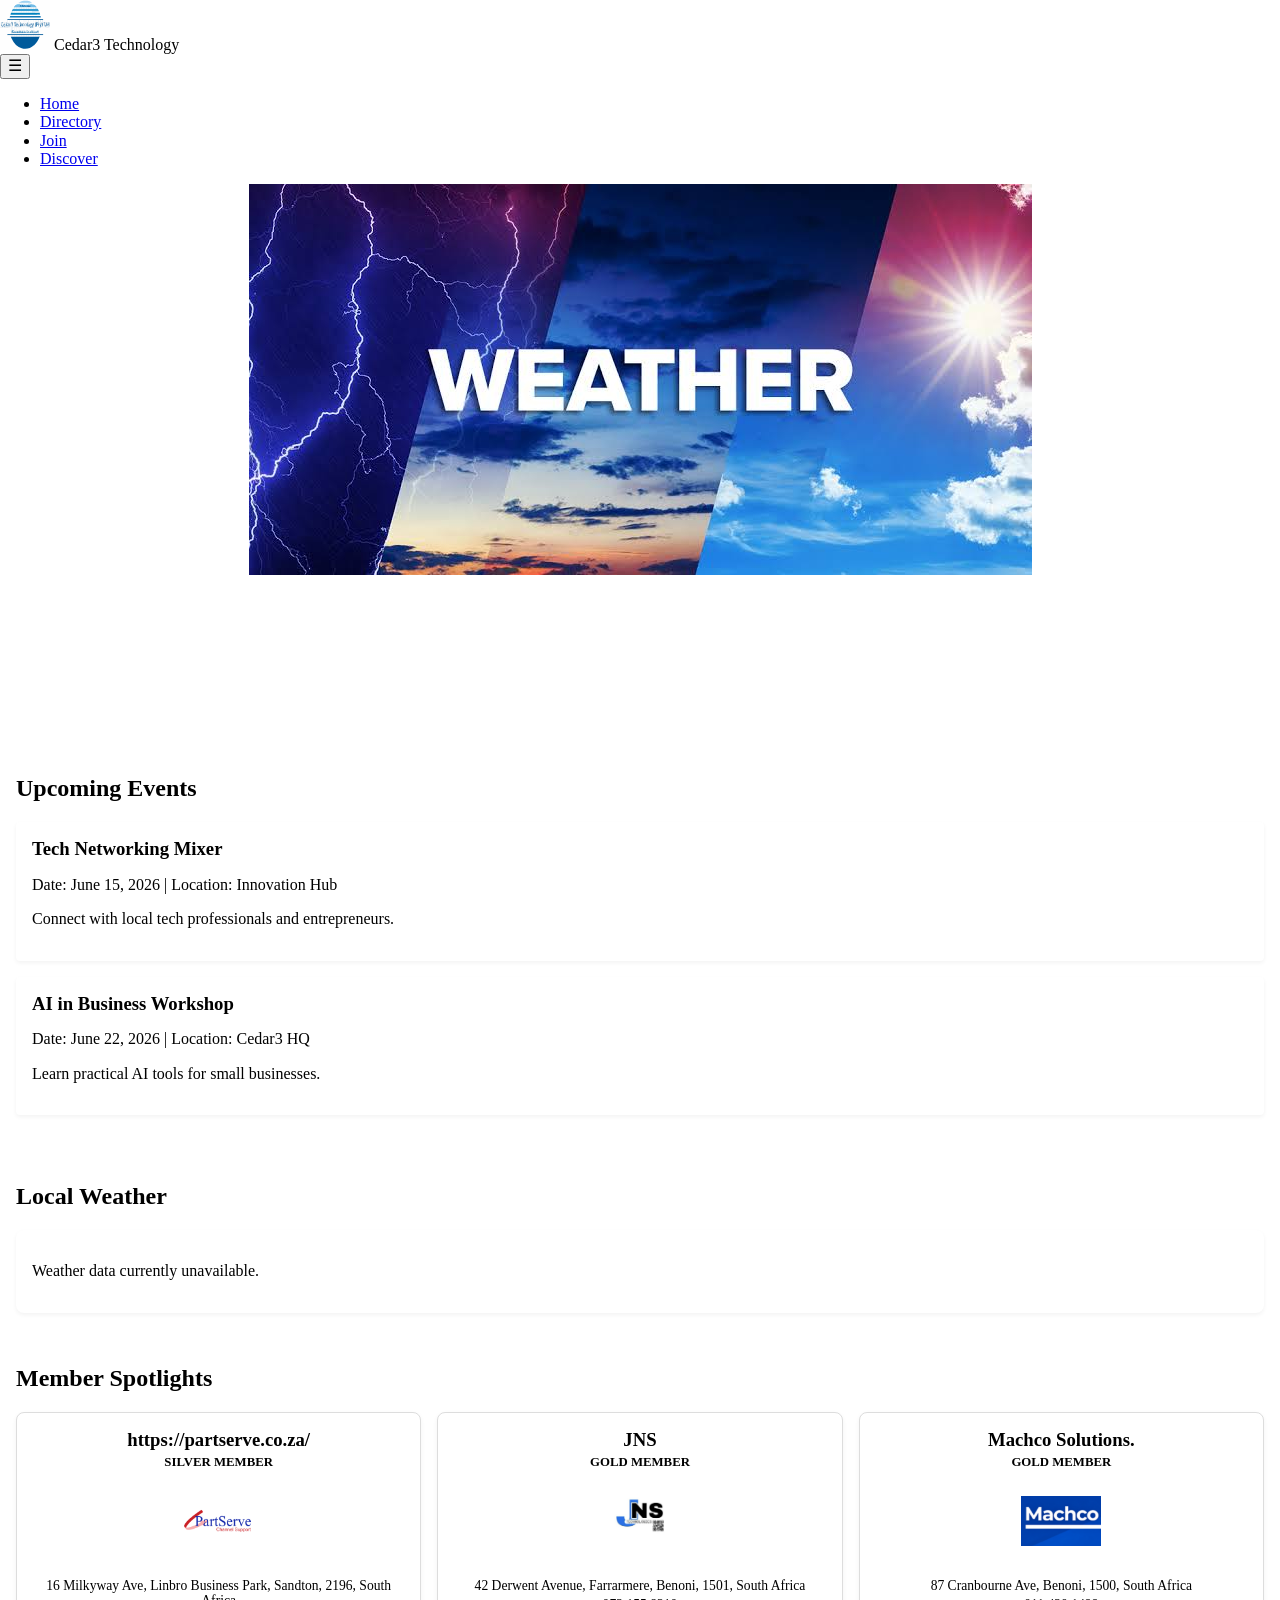
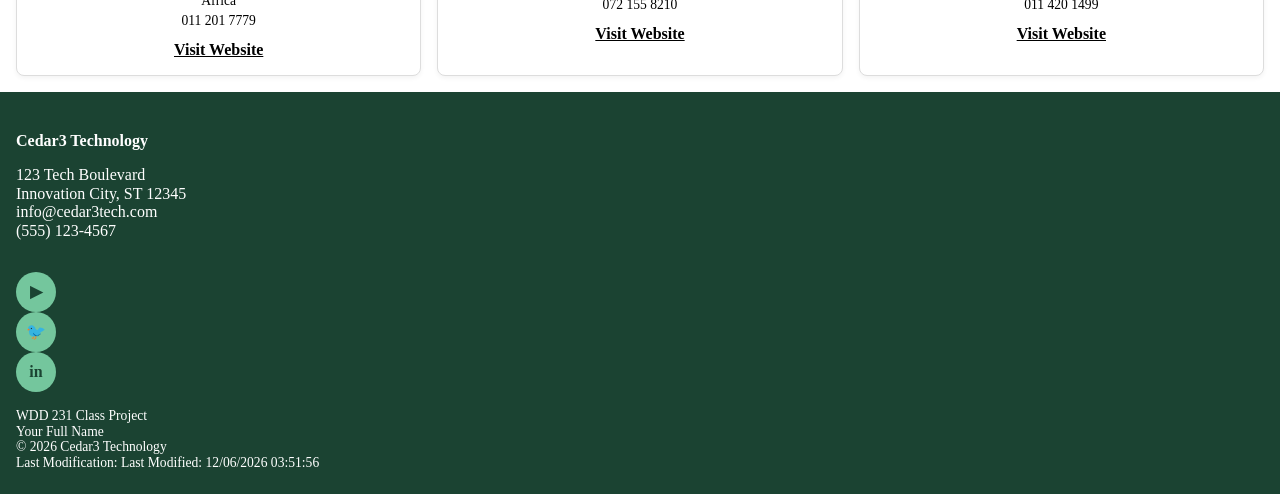
==== chamber/index.html @ 78276fa9 "Update project from new PC" ====
<!DOCTYPE html>
<html lang="en">
<head>
  <meta charset="UTF-8">
  <meta name="viewport" content="width=device-width, initial-scale=1.0">
  <title>Home | Cedar3 Technology Chamber of Commerce</title>
  <meta name="description" content="Welcome to Cedar3 Technology Chamber of Commerce. Discover local tech businesses, events, and join our community.">
  <meta name="author" content="Your Full Name">
  <link rel="icon" href="images/favicon.ico" type="image/x-icon">
  <link rel="preconnect" href="https://fonts.googleapis.com">
  <link rel="preconnect" href="https://fonts.gstatic.com" crossorigin>
  <link href="https://fonts.googleapis.com/css2?family=Montserrat:wght@700&family=Open+Sans:wght@400;600&display=swap" rel="stylesheet">
  <link rel="stylesheet" href="styles/normalize.css">
  <link rel="stylesheet" href="styles/small.css">
  <link rel="stylesheet" href="styles/larger.css">
  <script src="scripts/navigation.js" defer></script>
  <script src="scripts/date.js" defer></script>
  <script src="scripts/home.js" defer></script>
</head>
<body>

  <header>
    <div class="header-logo">
      <img src="images/logo.svg" alt="Cedar3 Logo" width="50" height="50">
      <span>Cedar3 Technology</span>
    </div>
    <button id="menuBtn" aria-label="Toggle navigation">&#9776;</button>
  </header>

  <nav id="mainNav">
    <ul>
      <li><a href="index.html" class="active">Home</a></li>
      <li><a href="directory.html">Directory</a></li>
      <li><a href="join.html">Join</a></li>
      <li><a href="discover.html">Discover</a></li>
    </ul>
  </nav>

  <main class="home-main">
    <!-- Hero Section -->
    <section class="hero">
      <img src="images/hero.jpg" alt="Cedar3 Technology Chamber of Commerce welcome banner" class="hero-jpg">
      <div class="hero-content">
        <h1>Welcome to Cedar3 Technology Chamber of Commerce</h1>
        <a href="join.html" class="cta-button">Join the Chamber</a>
      </div>
    </section>

    <!-- Current Events Section -->
    <section class="events">
      <h2>Upcoming Events</h2>
      <div class="event-card">
        <h3>Tech Networking Mixer</h3>
        <p>Date: June 15, 2026 | Location: Innovation Hub</p>
        <p>Connect with local tech professionals and entrepreneurs.</p>
      </div>
      <div class="event-card">
        <h3>AI in Business Workshop</h3>
        <p>Date: June 22, 2026 | Location: Cedar3 HQ</p>
        <p>Learn practical AI tools for small businesses.</p>
      </div>
    </section>

    <!-- Weather Section -->
    <section class="weather">
      <h2>Local Weather</h2>
      <div id="weather-container">
        <p>Loading weather data...</p>
      </div>
    </section>

    <!-- Company Spotlights Section -->
    <section class="spotlights">
      <h2>Member Spotlights</h2>
      <div id="spotlight-container" class="spotlight-grid">
        <p>Loading spotlights...</p>
      </div>
    </section>
  </main>

  <footer>
    <div class="footer-contact">
      <p><strong>Cedar3 Technology</strong></p>
      <p>123 Tech Boulevard<br>Innovation City, ST 12345<br>info@cedar3tech.com<br>(555) 123-4567</p>
    </div>
    <div class="footer-social">
      <a href="#" aria-label="YouTube">▶</a>
      <a href="#" aria-label="Twitter">🐦</a>
      <a href="#" aria-label="LinkedIn">in</a>
    </div>
    <div class="footer-dev">
      <p>WDD 231 Class Project<br>Your Full Name<br>&copy; <span id="currentYear"></span> Cedar3 Technology<br>Last Modification: <span id="lastModified"></span></p>
    </div>
  </footer>

</body>
</html>
---- chamber/styles/small.css ----
/* --- Card Styles --- */
.view-toggle button {
  padding: 0.5rem 1.5rem;
  background: #e0e0e0;
  border: 1px solid #999;
  cursor: pointer;
  font-weight: bold;
  border-radius: 4px;
}

.view-toggle button.active {
  background: #1b4332; /* Cedar3 Green */
  color: white;
  border: 1px solid #1b4332;
}

.member-card {
  background: #ffffff;
  border-radius: 8px;
  overflow: hidden;
  border: 1px solid #ccc;
  box-shadow: 0 2px 4px rgba(0,0,0,0.1);
}

.card-header {
  background: #f4f9f4; /* Light green tint */
  padding: 1rem;
  text-align: center;
  border-bottom: 1px solid #ccc;
}

.card-header h2 {
  margin: 0;
  font-size: 1.2rem;
  color: #1b4332; /* Cedar3 Green */
}

.card-header .tagline {
  margin: 0;
  font-size: 0.85rem;
  color: #666;
}

.card-body img {
  width: 100px;
  height: 100px;
  object-fit: cover;
  background: #74c69d; /* Mint green placeholder */
  border: 1px solid #ccc;
}

/* Hero */
.hero {
  position: relative;
  text-align: center;
}

.hero-img {
  width: 100%;
  height: 400px; /* Gives it a nice, tall banner look */
  object-fit: cover; /* Prevents the image from stretching weirdly */
  display: block;
}

.hero-content {
  padding: 1.5rem 1rem;
  background: var(--primary);
  color: white;
}

.hero-content h1 {
  color: white;
  font-size: 1.5rem;
  margin: 0 0 1rem;
}

.cta-button {
  display: inline-block;
  background: var(--secondary);
  color: var(--primary);
  padding: 0.75rem 2rem;
  border-radius: 6px;
  text-decoration: none;
  font-weight: 700;
  font-family: 'Montserrat', sans-serif;
}

.cta-button:hover {
  background: #5fb38a;
}

/* Events */
.events {
  padding: 1rem;
}

.event-card {
  background: white;
  border-left: 4px solid var(--secondary);
  padding: 1rem;
  margin-bottom: 1rem;
  border-radius: 4px;
  box-shadow: 0 2px 4px rgba(0,0,0,0.05);
}

.event-card h3 {
  margin: 0 0 0.5rem;
  color: var(--primary);
}

/* Weather */
.weather {
  padding: 1rem;
}

#weather-container {
  background: white;
  padding: 1rem;
  border-radius: 8px;
  box-shadow: 0 2px 4px rgba(0,0,0,0.05);
}

.current-weather {
  text-align: center;
  margin-bottom: 1rem;
}

.current-weather .temp {
  font-size: 2.5rem;
  font-weight: 700;
  color: var(--primary);
  margin: 0;
}

.current-weather .desc {
  text-transform: capitalize;
  color: #666;
  margin: 0.25rem 0 0;
}

.forecast h3 {
  text-align: center;
  font-size: 1rem;
  margin-bottom: 0.5rem;
}

.forecast-grid {
  display: flex;
  justify-content: center;
  gap: 1rem;
}

.forecast-day {
  text-align: center;
  background: var(--bg);
  padding: 0.5rem 1rem;
  border-radius: 4px;
  font-size: 0.9rem;
}

.forecast-day span {
  display: block;
}

/* Spotlights */
.spotlights {
  padding: 1rem;
}

.spotlight-grid {
  display: grid;
  grid-template-columns: 1fr;
  gap: 1rem;
}

.spotlight-card {
  background: white;
  border: 1px solid #ddd;
  border-radius: 8px;
  padding: 1rem;
  text-align: center;
  box-shadow: 0 2px 5px rgba(0,0,0,0.05);
}

.spotlight-card h3 {
  margin: 0 0 0.25rem;
  color: var(--primary);
}

.spotlight-card .level {
  font-size: 0.8rem;
  color: var(--secondary);
  font-weight: 700;
  text-transform: uppercase;
  margin: 0 0 0.75rem;
}

.spotlight-card img {
  width: 80px;
  height: 80px;
  object-fit: contain;
  margin-bottom: 0.5rem;
}

.spotlight-card p {
  margin: 0.25rem 0;
  font-size: 0.85rem;
}

.spotlight-card a {
  display: inline-block;
  margin-top: 0.5rem;
  color: var(--primary);
  font-weight: 600;
}

/* --- Footer Styles --- */
footer {
  background: #1b4332; /* Cedar3 Green */
  color: white;
  padding: 1.5rem 1rem;
  display: flex;
  flex-direction: column;
  gap: 1rem;
  text-align: left;
}

.footer-social a {
  background: #74c69d; /* Mint green */
  color: #1b4332;
  width: 40px;
  height: 40px;
  border-radius: 50%;
  display: flex;
  align-items: center;
  justify-content: center;
  text-decoration: none;
  font-weight: bold;
}

.footer-dev p {
  margin: 0;
  font-size: 0.85rem;
}

/* --- Responsive Styles --- */
---- chamber/styles/larger.css ----
@media screen and (min-width: 700px) {
  /* ... your existing nav and header rules ... */
  
  #directory-container.grid {
    grid-template-columns: repeat(2, 1fr); /* 2 columns on tablet */
  }
  
  /* Hero on larger screens */
.hero-content {
  padding: 2rem;
}

.hero-content h1 {
  font-size: 2rem;
}

/* Spotlights grid */
.spotlight-grid {
  grid-template-columns: repeat(2, 1fr);
}


@media screen and (min-width: 1000px) {
  #directory-container.grid {
    grid-template-columns: repeat(3, 1fr); /* 3 columns on desktop */
  }
  
  .spotlight-grid {
  grid-template-columns: repeat(3, 1fr);
}
  /* Optional: Make the list view look nicer on desktop */
  #directory-container.list .member-card {
    display: flex;
    align-items: center;
    justify-content: space-between;
    text-align: left;
  }
  #directory-container.list .member-card img {
    width: 80px;
  }
  #directory-container.list .member-card h2 {
    margin: 0;
    flex: 1;
    padding-left: 1rem;
  }
}
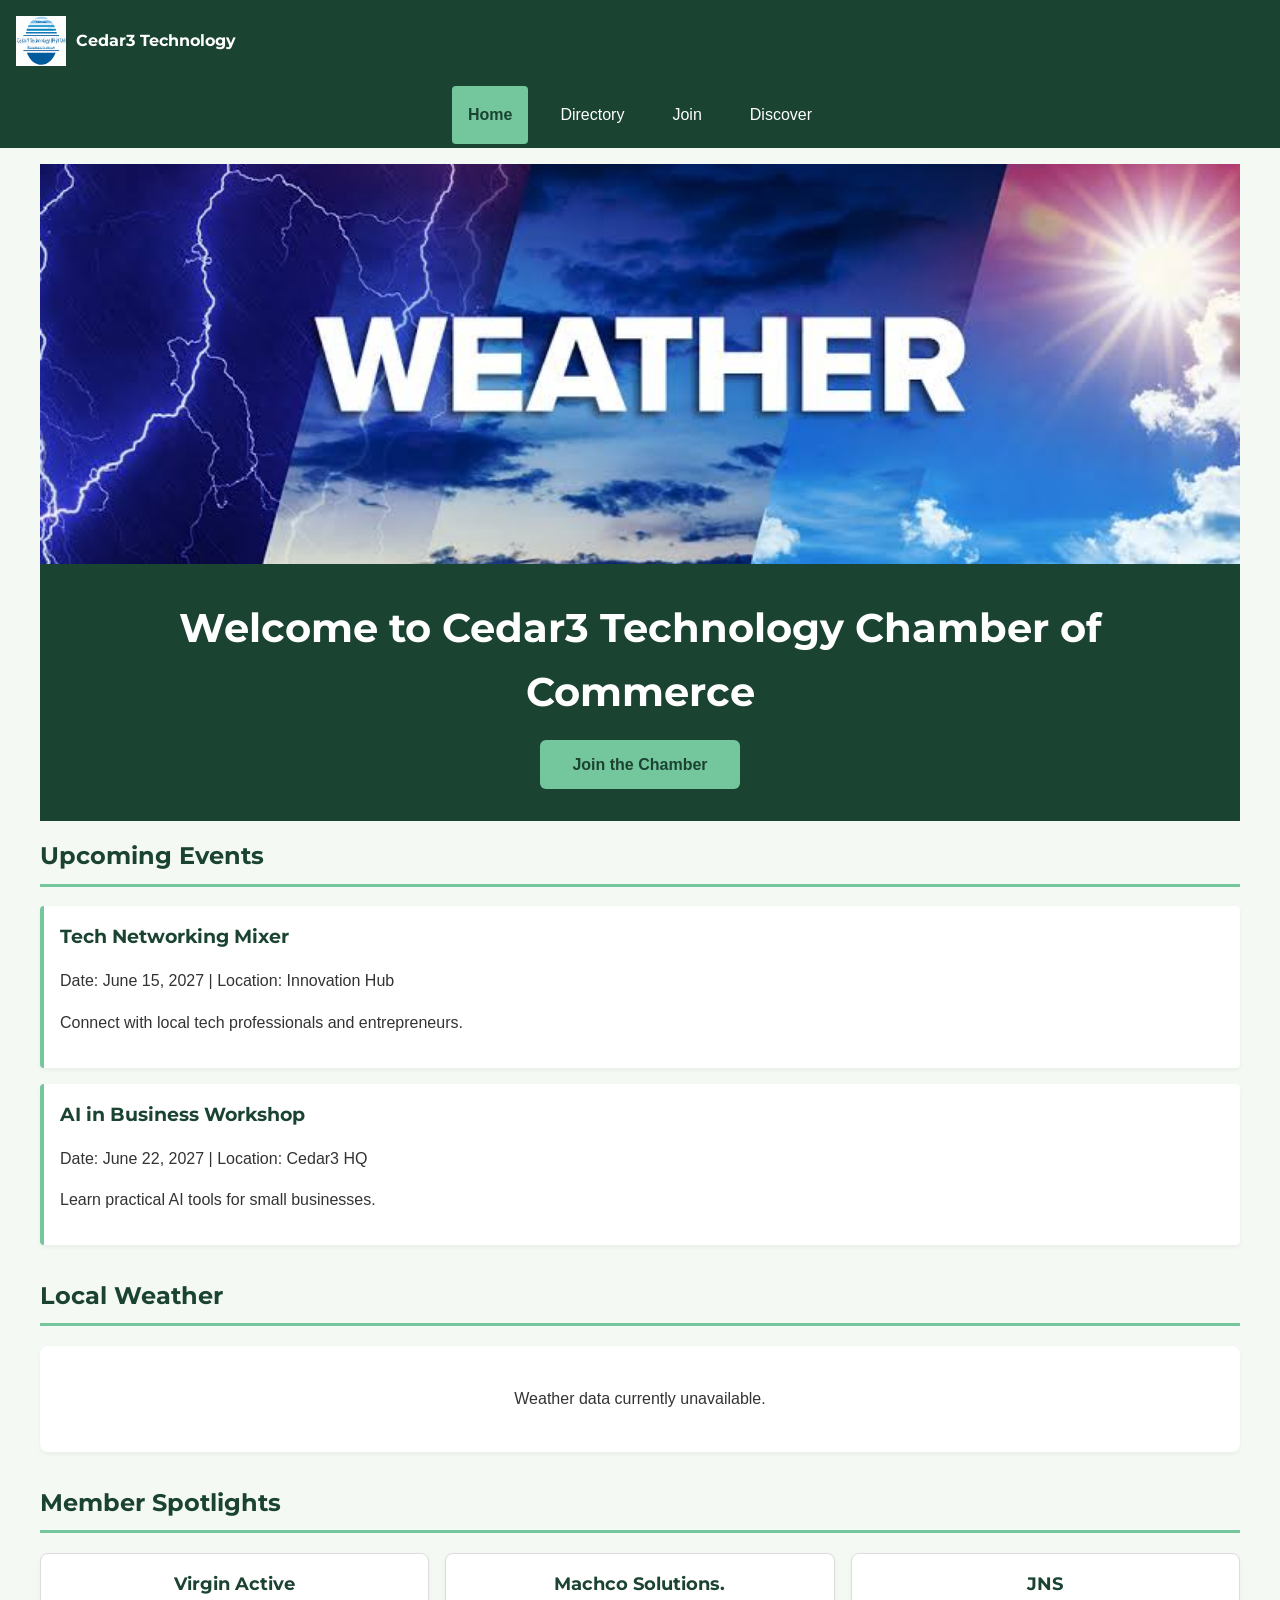
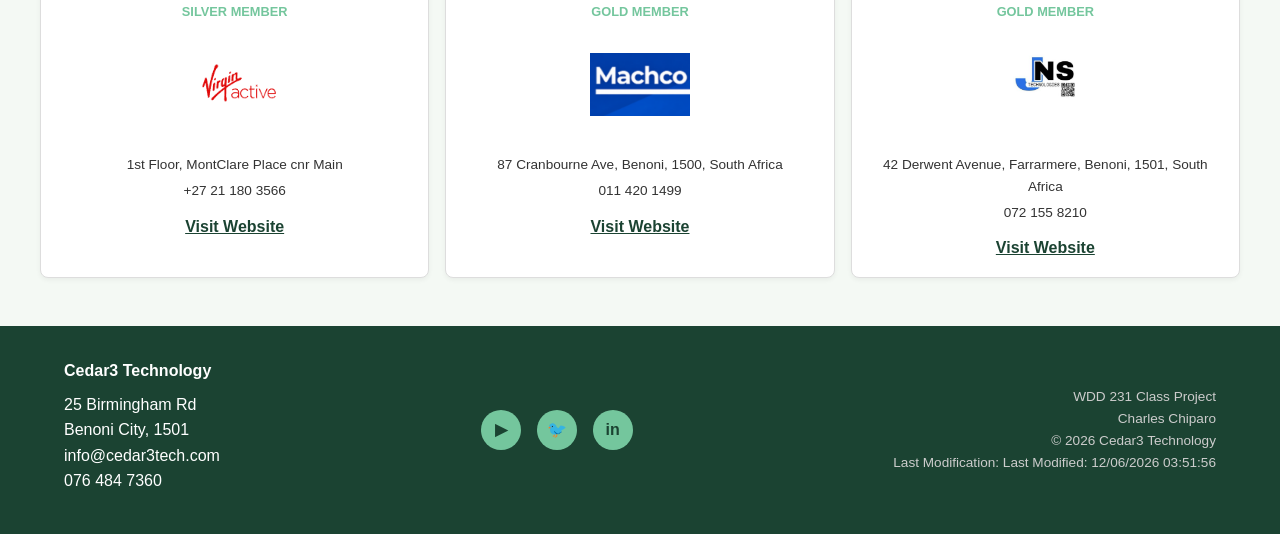
==== commit 0fb24992: ".hero not stretching" ====
--- a/chamber/index.html
+++ b/chamber/index.html
@@ -39,7 +39,7 @@
   <main class="home-main">
     <!-- Hero Section -->
     <section class="hero">
-      <img src="images/hero.jpg" alt="Cedar3 Technology Chamber of Commerce welcome banner" class="hero-jpg">
+      <img src="images/hero.jpg" alt="Cedar3 Technology Chamber of Commerce welcome banner" class="hero-img">
       <div class="hero-content">
         <h1>Welcome to Cedar3 Technology Chamber of Commerce</h1>
         <a href="join.html" class="cta-button">Join the Chamber</a>
@@ -51,12 +51,12 @@
       <h2>Upcoming Events</h2>
       <div class="event-card">
         <h3>Tech Networking Mixer</h3>
-        <p>Date: June 15, 2026 | Location: Innovation Hub</p>
+        <p>Date: June 15, 2027 | Location: Innovation Hub</p>
         <p>Connect with local tech professionals and entrepreneurs.</p>
       </div>
       <div class="event-card">
         <h3>AI in Business Workshop</h3>
-        <p>Date: June 22, 2026 | Location: Cedar3 HQ</p>
+        <p>Date: June 22, 2027 | Location: Cedar3 HQ</p>
         <p>Learn practical AI tools for small businesses.</p>
       </div>
     </section>
@@ -81,7 +81,7 @@
   <footer>
     <div class="footer-contact">
       <p><strong>Cedar3 Technology</strong></p>
-      <p>123 Tech Boulevard<br>Innovation City, ST 12345<br>info@cedar3tech.com<br>(555) 123-4567</p>
+      <p>25 Birmingham Rd<br>Benoni City, 1501<br>info@cedar3tech.com<br>076 484 7360</p>
     </div>
     <div class="footer-social">
       <a href="#" aria-label="YouTube">▶</a>
@@ -89,7 +89,7 @@
       <a href="#" aria-label="LinkedIn">in</a>
     </div>
     <div class="footer-dev">
-      <p>WDD 231 Class Project<br>Your Full Name<br>&copy; <span id="currentYear"></span> Cedar3 Technology<br>Last Modification: <span id="lastModified"></span></p>
+      <p>WDD 231 Class Project<br>Charles Chiparo<br>&copy; <span id="currentYear"></span> Cedar3 Technology<br>Last Modification: <span id="lastModified"></span></p>
     </div>
   </footer>
 
--- a/chamber/styles/small.css
+++ b/chamber/styles/small.css
@@ -1,77 +1,139 @@
-/* --- Card Styles --- */
-.view-toggle button {
-  padding: 0.5rem 1.5rem;
-  background: #e0e0e0;
-  border: 1px solid #999;
+/* =========================================
+   VARIABLES & RESET
+   ========================================= */
+:root {
+  --primary: #1b4332; /* Deep Forest Green */
+  --secondary: #74c69d; /* Mint Green */
+  --bg: #f4f9f4; /* Very light green/gray */
+  --text: #333333;
+  --card-bg: #ffffff;
+}
+
+/* Base Body Setup */
+body {
+  font-family: 'Open Sans', sans-serif;
+  background-color: var(--bg);
+  color: var(--text);
+  margin: 0;
+  padding: 0;
+  line-height: 1.6;
+}
+
+h1, h2, h3 {
+  font-family: 'Montserrat', sans-serif;
+  color: var(--primary);
+}
+
+/* =========================================
+   HEADER & NAVIGATION
+   ========================================= */
+header {
+  background: var(--primary);
+  color: white;
+  display: flex;
+  justify-content: space-between;
+  align-items: center;
+  padding: 1rem;
+}
+
+.header-logo {
+  display: flex;
+  align-items: center;
+  gap: 10px;
+  font-family: 'Montserrat', sans-serif;
+  font-weight: 700;
+}
+
+#menuBtn {
+  background: none;
+  border: none;
+  color: white;
+  font-size: 2rem;
   cursor: pointer;
+  padding: 0;
+  line-height: 1;
+}
+
+/* Hide menu by default on mobile */
+nav {
+  display: none; 
+  background: var(--primary);
+}
+
+/* This class is added by navigation.js */
+nav.open {
+  display: block;
+}
+
+nav ul {
+  list-style: none;
+  margin: 0;
+  padding: 0;
+}
+
+nav a {
+  display: block;
+  color: white;
+  text-decoration: none;
+  padding: 1rem;
+  border-top: 1px solid rgba(255,255,255,0.1);
+}
+
+nav a:hover, nav a.active {
+  background: var(--secondary);
+  color: var(--primary);
   font-weight: bold;
-  border-radius: 4px;
-}
-
-.view-toggle button.active {
-  background: #1b4332; /* Cedar3 Green */
-  color: white;
-  border: 1px solid #1b4332;
-}
-
-.member-card {
-  background: #ffffff;
-  border-radius: 8px;
-  overflow: hidden;
-  border: 1px solid #ccc;
-  box-shadow: 0 2px 4px rgba(0,0,0,0.1);
-}
-
-.card-header {
-  background: #f4f9f4; /* Light green tint */
-  padding: 1rem;
+}
+
+/* =========================================
+   MAIN LAYOUT & SECTIONS
+   ========================================= */
+main {
+  max-width: 1200px;
+  margin: 0 auto;
+  padding: 1rem;
+}
+
+section {
+  margin-bottom: 2rem;
+}
+
+h2 {
+  border-bottom: 3px solid var(--secondary);
+  padding-bottom: 0.5rem;
+  margin-top: 1rem;
+}
+
+/* =========================================
+   HERO SECTION (HOME PAGE)
+   ========================================= */
+.hero {
+  margin: 0;
+  padding: 0;
+  width: 100%;
+  max-width: 100%;
+}
+
+.hero-img {
+  width: 100vw; /* Forces image to use the full viewport width */
+  max-width: 100%;
+  height: 350px;
+  object-fit: cover;
+  display: block;
+  margin: 0;
+}
+
+.hero-content {
+  background: var(--primary);
+  color: white;
   text-align: center;
-  border-bottom: 1px solid #ccc;
-}
-
-.card-header h2 {
-  margin: 0;
-  font-size: 1.2rem;
-  color: #1b4332; /* Cedar3 Green */
-}
-
-.card-header .tagline {
-  margin: 0;
-  font-size: 0.85rem;
-  color: #666;
-}
-
-.card-body img {
-  width: 100px;
-  height: 100px;
-  object-fit: cover;
-  background: #74c69d; /* Mint green placeholder */
-  border: 1px solid #ccc;
-}
-
-/* Hero */
-.hero {
-  position: relative;
-  text-align: center;
-}
-
-.hero-img {
-  width: 100%;
-  height: 400px; /* Gives it a nice, tall banner look */
-  object-fit: cover; /* Prevents the image from stretching weirdly */
-  display: block;
-}
-
-.hero-content {
   padding: 1.5rem 1rem;
-  background: var(--primary);
-  color: white;
 }
 
 .hero-content h1 {
   color: white;
+  margin: 0 0 1rem 0;
   font-size: 1.5rem;
-  margin: 0 0 1rem;
 }
 
 .cta-button {
@@ -82,20 +144,17 @@
   border-radius: 6px;
   text-decoration: none;
   font-weight: 700;
-  font-family: 'Montserrat', sans-serif;
 }
 
 .cta-button:hover {
   background: #5fb38a;
 }
 
-/* Events */
-.events {
-  padding: 1rem;
-}
-
+/* =========================================
+   EVENTS SECTION (HOME PAGE)
+   ========================================= */
 .event-card {
-  background: white;
+  background: var(--card-bg);
   border-left: 4px solid var(--secondary);
   padding: 1rem;
   margin-bottom: 1rem;
@@ -105,24 +164,17 @@
 
 .event-card h3 {
   margin: 0 0 0.5rem;
-  color: var(--primary);
-}
-
-/* Weather */
-.weather {
-  padding: 1rem;
-}
-
+}
+
+/* =========================================
+   WEATHER SECTION (HOME PAGE)
+   ========================================= */
 #weather-container {
-  background: white;
-  padding: 1rem;
+  background: var(--card-bg);
+  padding: 1.5rem;
   border-radius: 8px;
   box-shadow: 0 2px 4px rgba(0,0,0,0.05);
-}
-
-.current-weather {
   text-align: center;
-  margin-bottom: 1rem;
 }
 
 .current-weather .temp {
@@ -135,11 +187,10 @@
 .current-weather .desc {
   text-transform: capitalize;
   color: #666;
-  margin: 0.25rem 0 0;
+  margin: 0.25rem 0 1rem;
 }
 
 .forecast h3 {
-  text-align: center;
   font-size: 1rem;
   margin-bottom: 0.5rem;
 }
@@ -151,43 +202,42 @@
 }
 
 .forecast-day {
-  text-align: center;
   background: var(--bg);
   padding: 0.5rem 1rem;
   border-radius: 4px;
   font-size: 0.9rem;
+  font-weight: bold;
 }
 
 .forecast-day span {
   display: block;
 }
 
-/* Spotlights */
-.spotlights {
-  padding: 1rem;
-}
-
-.spotlight-grid {
+/* =========================================
+   SPOTLIGHTS & DIRECTORY CARDS
+   ========================================= */
+.spotlight-grid, #directory-container.grid {
   display: grid;
-  grid-template-columns: 1fr;
-  gap: 1rem;
-}
-
-.spotlight-card {
-  background: white;
+  grid-template-columns: 1fr; /* 1 column on mobile */
+  gap: 1rem;
+}
+
+.spotlight-card, .member-card {
+  background: var(--card-bg);
   border: 1px solid #ddd;
   border-radius: 8px;
   padding: 1rem;
   text-align: center;
   box-shadow: 0 2px 5px rgba(0,0,0,0.05);
-}
-
-.spotlight-card h3 {
+  overflow: hidden;
+}
+
+.spotlight-card h3, .card-header h2 {
   margin: 0 0 0.25rem;
-  color: var(--primary);
-}
-
-.spotlight-card .level {
+  font-size: 1.1rem;
+}
+
+.spotlight-card .level, .card-header .tagline {
   font-size: 0.8rem;
   color: var(--secondary);
   font-weight: 700;
@@ -195,14 +245,14 @@
   margin: 0 0 0.75rem;
 }
 
-.spotlight-card img {
-  width: 80px;
-  height: 80px;
+.spotlight-card img, .card-body img {
+  width: 100px;
+  height: 100px;
   object-fit: contain;
   margin-bottom: 0.5rem;
 }
 
-.spotlight-card p {
+.spotlight-card p, .card-info p {
   margin: 0.25rem 0;
   font-size: 0.85rem;
 }
@@ -214,20 +264,84 @@
   font-weight: 600;
 }
 
-/* --- Footer Styles --- */
+/* Specific styles for Directory Cards */
+.card-header {
+  background: #f0f0f0;
+  margin: -1rem -1rem 1rem -1rem;
+  padding: 1rem;
+  border-bottom: 1px solid #ddd;
+}
+
+.card-header .tagline {
+  color: #666;
+  text-transform: none;
+}
+
+.card-body {
+  display: flex;
+  align-items: center;
+  gap: 1rem;
+  text-align: left;
+}
+
+.card-info a {
+  color: var(--primary);
+}
+
+/* Directory Toggle Buttons */
+.view-toggle {
+  display: flex;
+  gap: 1rem;
+  margin-bottom: 1rem;
+}
+
+.view-toggle button {
+  padding: 0.5rem 1.5rem;
+  background: white;
+  border: 1px solid var(--primary);
+  cursor: pointer;
+  font-weight: bold;
+  border-radius: 4px;
+  color: var(--primary);
+}
+
+.view-toggle button.active {
+  background: var(--primary);
+  color: white;
+}
+
+#directory-container {
+  display: flex;
+  flex-direction: column;
+  gap: 1rem;
+}
+
+/* =========================================
+   FOOTER
+   ========================================= */
 footer {
-  background: #1b4332; /* Cedar3 Green */
-  color: white;
-  padding: 1.5rem 1rem;
+  background: var(--primary);
+  color: white;
+  padding: 2rem 1rem;
   display: flex;
   flex-direction: column;
-  gap: 1rem;
-  text-align: left;
+  gap: 1.5rem;
+  text-align: center;
+}
+
+footer p {
+  margin: 0 0 0.5rem 0;
+}
+
+.footer-social {
+  display: flex;
+  justify-content: center;
+  gap: 1rem;
 }
 
 .footer-social a {
-  background: #74c69d; /* Mint green */
-  color: #1b4332;
+  background: var(--secondary);
+  color: var(--primary);
   width: 40px;
   height: 40px;
   border-radius: 50%;
@@ -241,6 +355,5 @@
 .footer-dev p {
   margin: 0;
   font-size: 0.85rem;
-}
-
-/* --- Responsive Styles --- */ +  color: #ccc;
+}
--- a/chamber/styles/larger.css
+++ b/chamber/styles/larger.css
@@ -1,46 +1,62 @@
 @media screen and (min-width: 700px) {
-  /* ... your existing nav and header rules ... */
-  
-  #directory-container.grid {
+
+  /* --- Navigation --- */
+  #menuBtn {
+    display: none; /* Hide hamburger button */
+  }
+
+  nav {
+    display: block; /* Always show nav */
+  }
+
+  nav ul {
+    display: flex; /* Put links in a row */
+    justify-content: center;
+    gap: 0.5rem;
+  }
+
+  nav a {
+    border-top: none;
+    border-radius: 4px;
+    margin: 0.25rem;
+  }
+
+  /* --- Main Layout --- */
+  .hero-img {
+    height: 400px; /* Make hero image taller on desktop */
+  }
+
+  .hero-content {
+    padding: 2rem;
+  }
+
+  .hero-content h1 {
+    font-size: 2.5rem;
+  }
+
+  /* --- Grids --- */
+  .spotlight-grid, #directory-container.grid {
     grid-template-columns: repeat(2, 1fr); /* 2 columns on tablet */
   }
-  
-  /* Hero on larger screens */
-.hero-content {
-  padding: 2rem;
+
+  /* --- Footer --- */
+  footer {
+    flex-direction: row; /* Put footer columns side-by-side */
+    justify-content: space-between;
+    align-items: center;
+    text-align: left;
+    padding: 2rem 4rem;
+  }
+
+  .footer-dev {
+    text-align: right;
+  }
 }
 
-.hero-content h1 {
-  font-size: 2rem;
-}
-
-/* Spotlights grid */
-.spotlight-grid {
-  grid-template-columns: repeat(2, 1fr);
-}
-
-
 @media screen and (min-width: 1000px) {
-  #directory-container.grid {
-    grid-template-columns: repeat(3, 1fr); /* 3 columns on desktop */
-  }
   
-  .spotlight-grid {
-  grid-template-columns: repeat(3, 1fr);
-}
-  /* Optional: Make the list view look nicer on desktop */
-  #directory-container.list .member-card {
-    display: flex;
-    align-items: center;
-    justify-content: space-between;
-    text-align: left;
-  }
-  #directory-container.list .member-card img {
-    width: 80px;
-  }
-  #directory-container.list .member-card h2 {
-    margin: 0;
-    flex: 1;
-    padding-left: 1rem;
+  /* --- Grids --- */
+  .spotlight-grid, #directory-container.grid {
+    grid-template-columns: repeat(3, 1fr); /* 3 columns on large desktop */
   }
 }
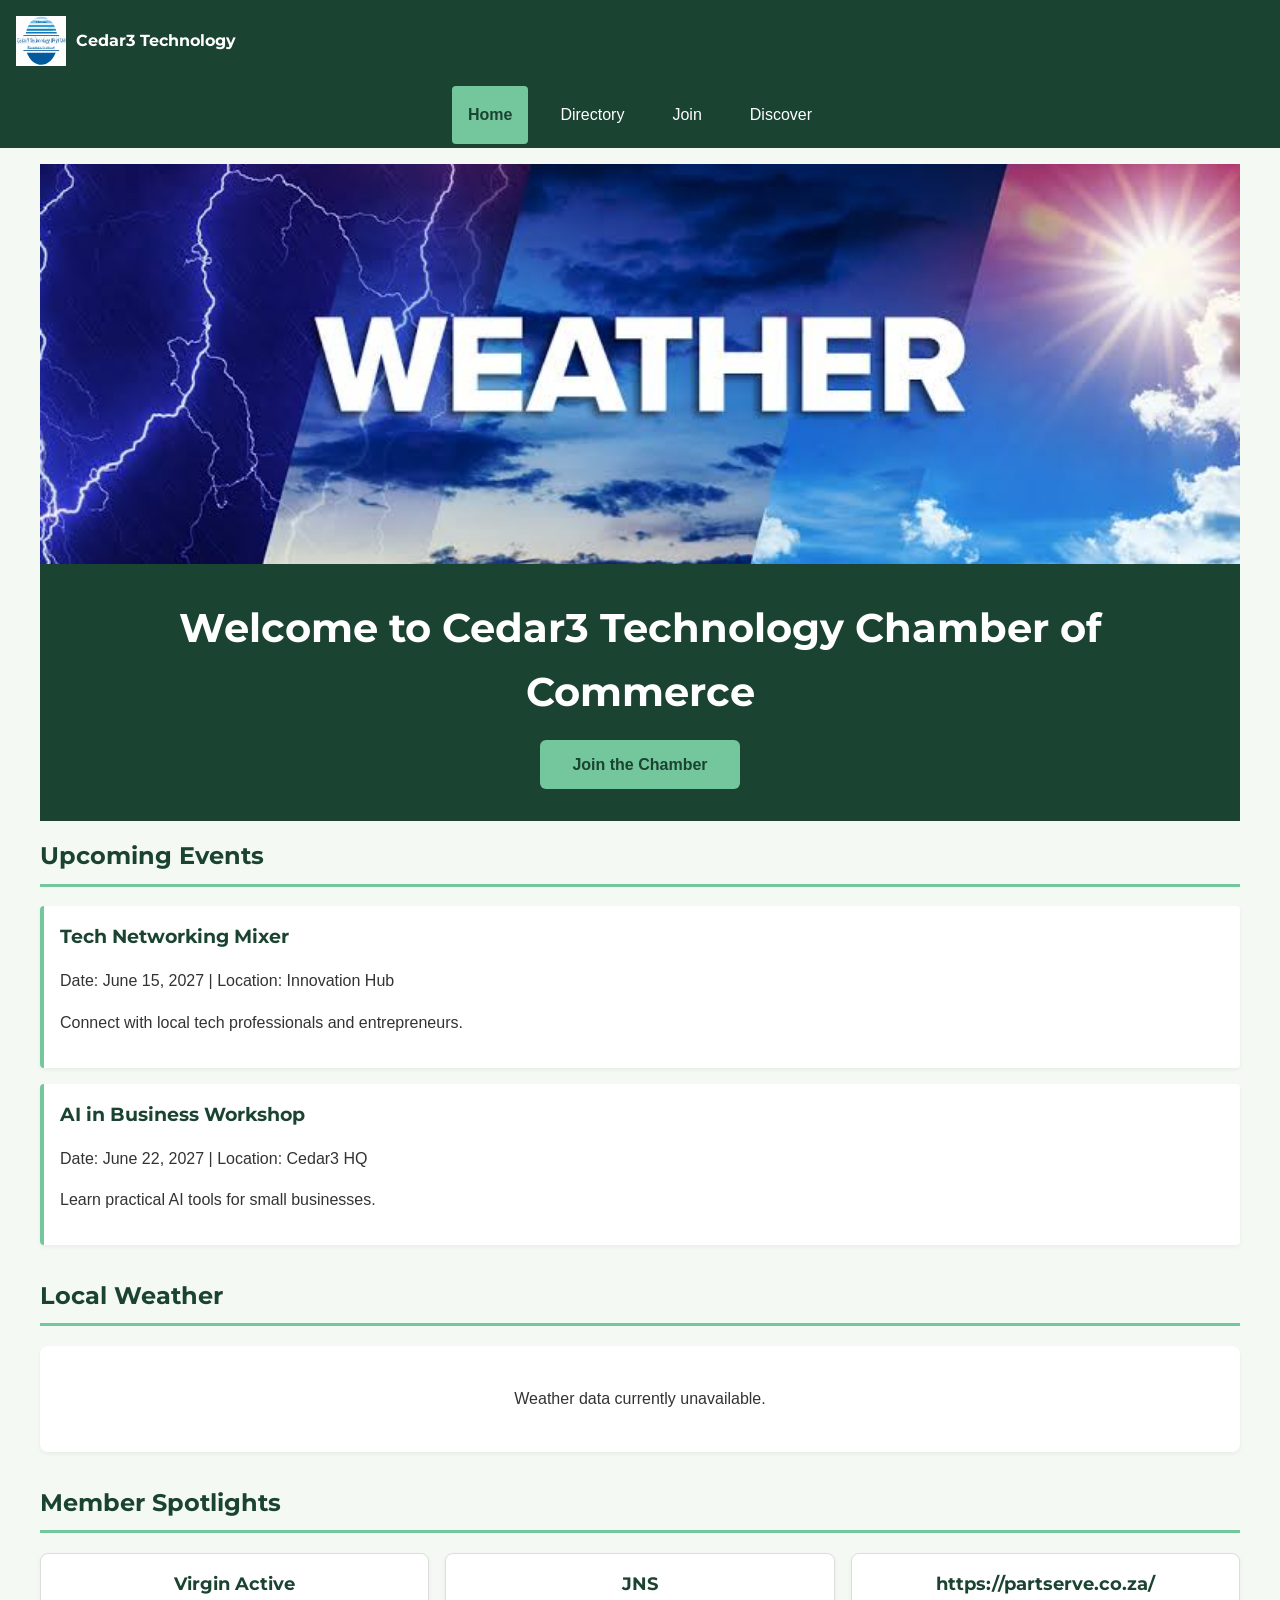
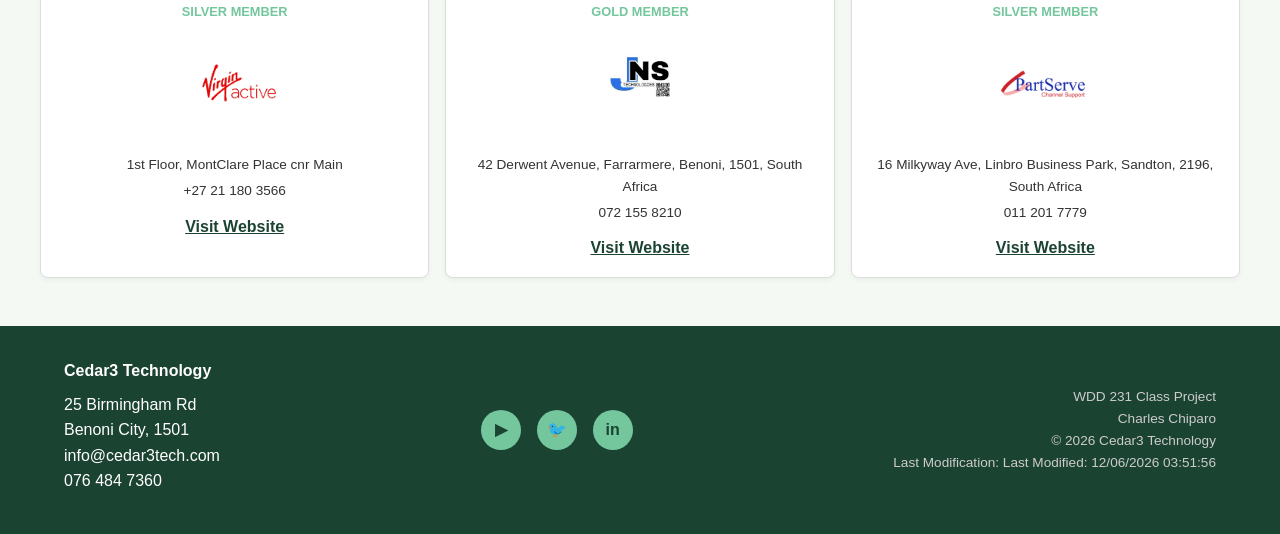
==== commit 0564b4ee: "facebook" ====
--- a/chamber/index.html
+++ b/chamber/index.html
@@ -5,7 +5,14 @@
   <meta name="viewport" content="width=device-width, initial-scale=1.0">
   <title>Home | Cedar3 Technology Chamber of Commerce</title>
   <meta name="description" content="Welcome to Cedar3 Technology Chamber of Commerce. Discover local tech businesses, events, and join our community.">
-  <meta name="author" content="Your Full Name">
+  <meta name="author" content="Charles Chiparo">
+  
+    <!-- Facebook Open Graph Meta Tags -->
+  <meta property="og:title" content="Cedar3 Technology Chamber of Commerce">
+  <meta property="og:description" content="Welcome to Cedar3 Technology Chamber of Commerce. Discover local tech businesses, events, and join our community.">
+  <meta property="og:url" content="https://cmcharles3.github.io/wdd231/chamber/index.html">
+  <meta property="og:image" content="https://cmcharles3.github.io/wdd231/chamber/images/hero.jpg">
+  
   <link rel="icon" href="images/favicon.ico" type="image/x-icon">
   <link rel="preconnect" href="https://fonts.googleapis.com">
   <link rel="preconnect" href="https://fonts.gstatic.com" crossorigin>
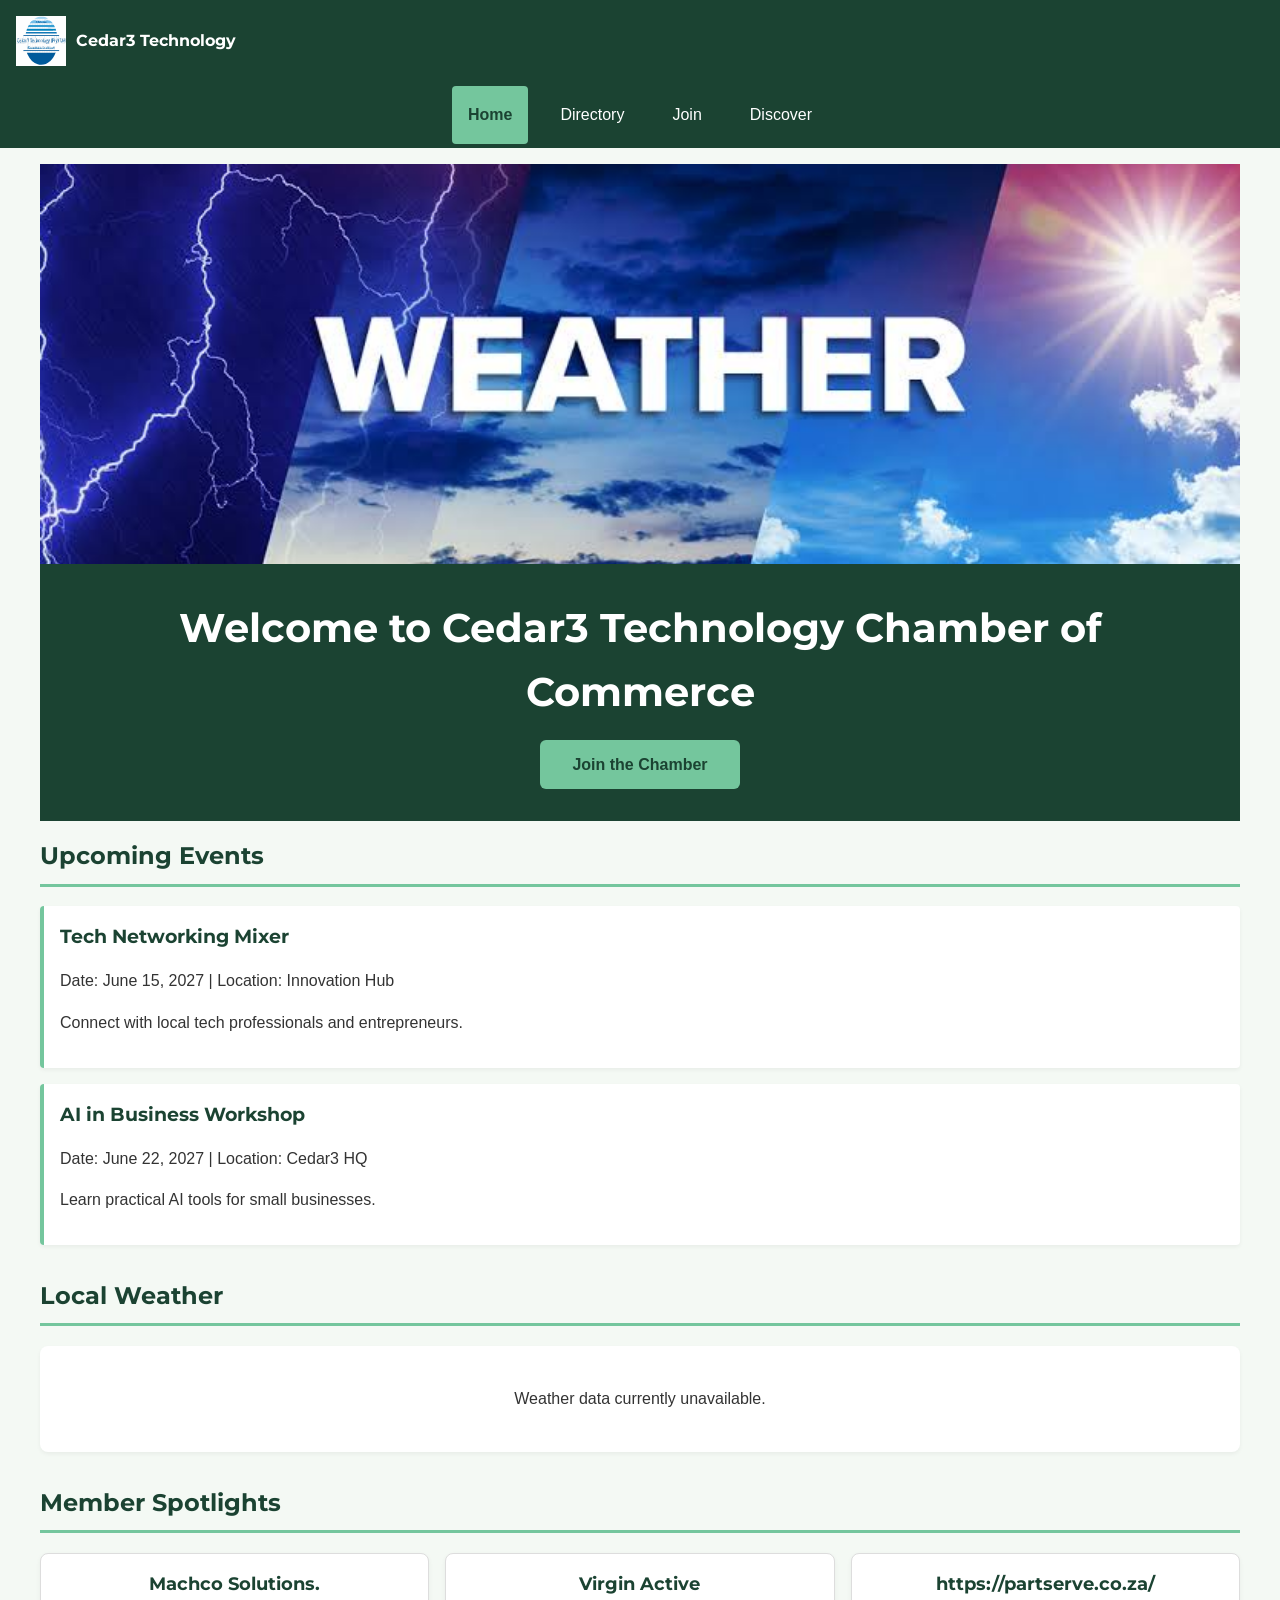
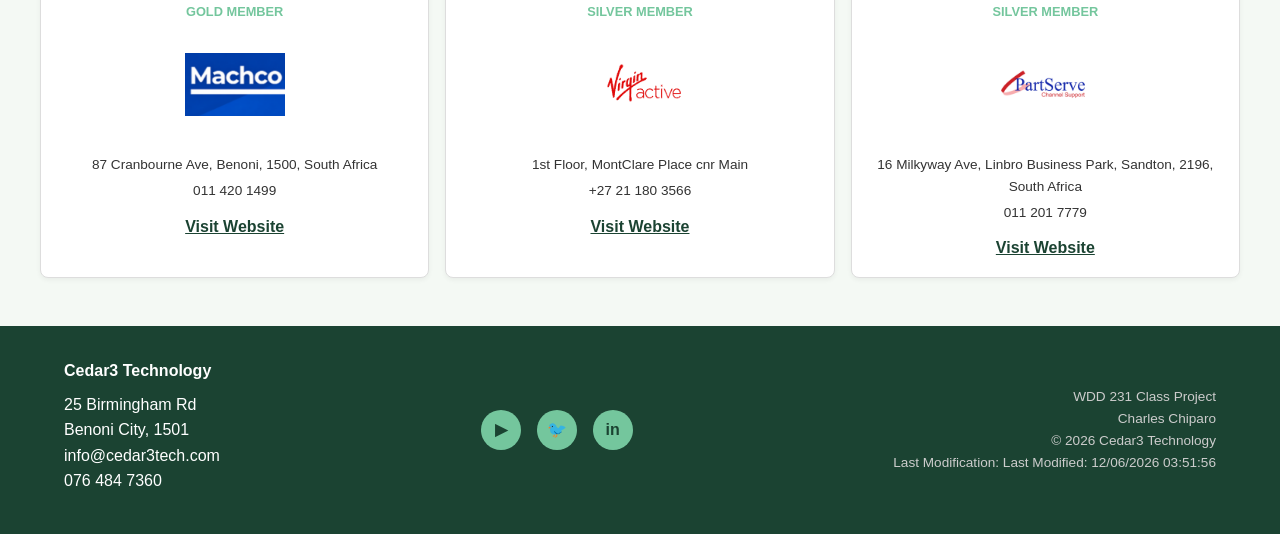
==== commit 77db1852: "org" ====
--- a/chamber/index.html
+++ b/chamber/index.html
@@ -9,7 +9,7 @@
   
     <!-- Facebook Open Graph Meta Tags -->
   <meta property="og:title" content="Cedar3 Technology Chamber of Commerce">
-  <meta property="og:description" content="Welcome to Cedar3 Technology Chamber of Commerce. Discover local tech businesses, events, and join our community.">
+  <meta property="og:description" content="Explore the Cedar3 Technology Chamber. Discover local tech businesses, find upcoming events, and join our community today.">
   <meta property="og:url" content="https://cmcharles3.github.io/wdd231/chamber/index.html">
   <meta property="og:image" content="https://cmcharles3.github.io/wdd231/chamber/images/hero.jpg">
   
